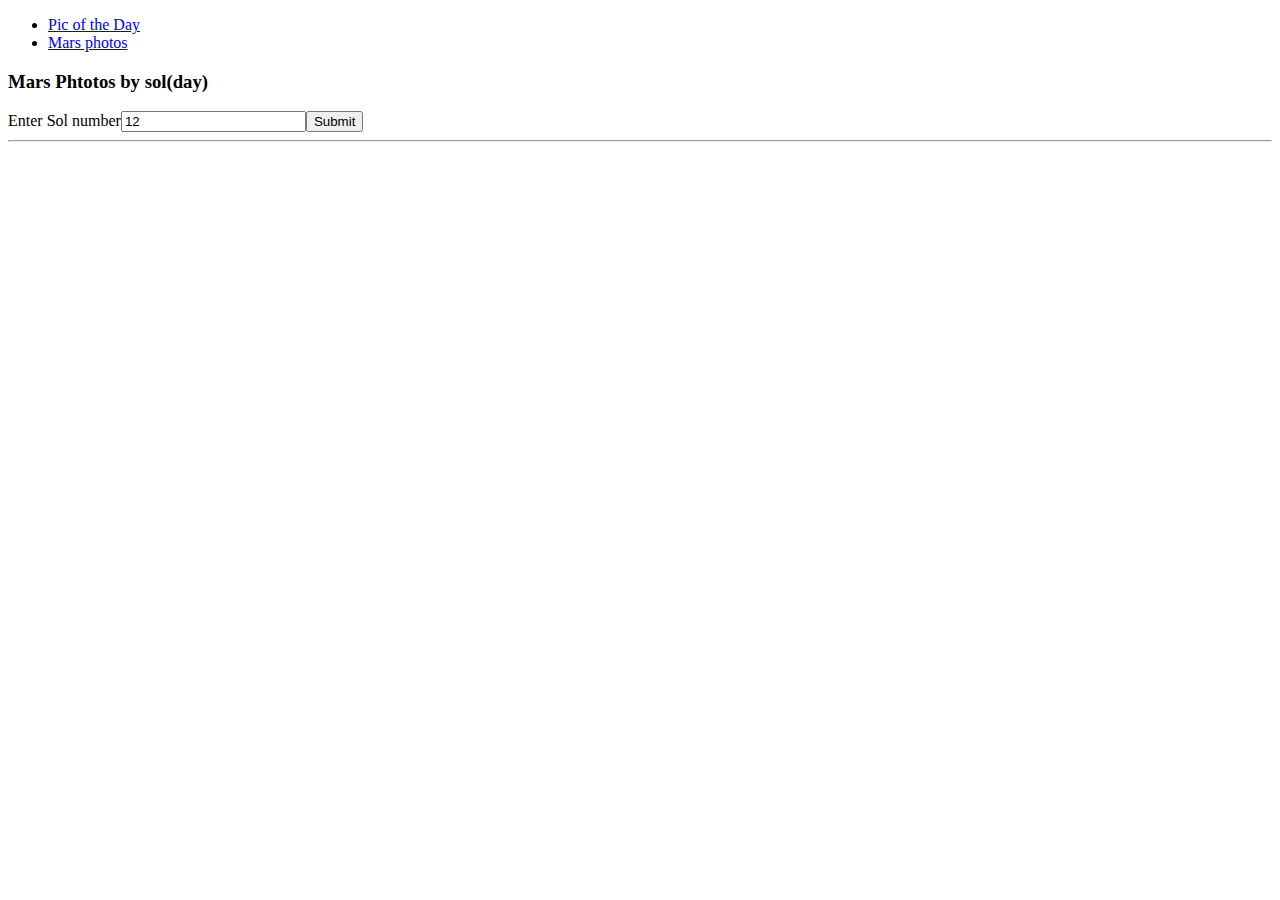
==== mars.html @ 7e1c87ad "saving old work" ====
<!DOCTYPE html>
<html lang="en">
<head>
    <meta charset="UTF-8">
    <meta http-equiv="X-UA-Compatible" content="IE=edge">
    <meta name="viewport" content="width=device-width, initial-scale=1.0">
    <script src = "https://ajax.googleapis.com/ajax/libs/jquery/3.2.1/jquery.min.js"></script>
    <link rel="stylesheet" href="https://cdn.jsdelivr.net/npm/bootstrap@4.1.3/dist/css/bootstrap.min.css" integrity="sha384-MCw98/SFnGE8fJT3GXwEOngsV7Zt27NXFoaoApmYm81iuXoPkFOJwJ8ERdknLPMO" crossorigin="anonymous">
    <style>
      img{
        width:450px;
        height: auto;
      }
    </style>
    <title>Mars photos</title>
</head>
<body>
    <ul class="nav nav-tabs">
        <li class="nav-item">
          <a class="nav-link "  href="index.html">Pic of the Day</a>
        </li>
        <li class="nav-item">
          <a class="nav-link active" href="mars.html">Mars photos</a>
        </li>
      </ul>
      <div class="container" id="photobank">
      <h3>Mars Phtotos by sol(day)</h3>
      <label>Enter Sol number</label><input type="number" id="sol" value="12"><button onclick="getPhotos()">Submit</button>
      <hr>
          </div>
    </body>
    <script>
         let nasakey = 'yymUPgNJyTXUIFwoJ0fZLMv4tYf446P4bAROvs1t'
    function getPhotos(){//pulls events from the server to create radio buttons 
        const xhttp = new XMLHttpRequest();
        xhttp.onload = function() {
        let string = this.responseText
        let j = JSON.parse(string)
        //once loaded type code here
            console.log(j.photos)
            for(let i = 0;i < j.photos.length;i++){
                let img  = $(document.createElement('img'))
                img.attr({'src':j.photos[i].img_src})
                $('#photobank').append(img)      
            }
        }
    xhttp.open("GET", 'https://api.nasa.gov/mars-photos/api/v1/rovers/curiosity/photos?sol='+$('#sol').val()+'&page=2&api_key='+ nasakey, true);
    xhttp.send();
}
getPhotos()
    </script>

</html>
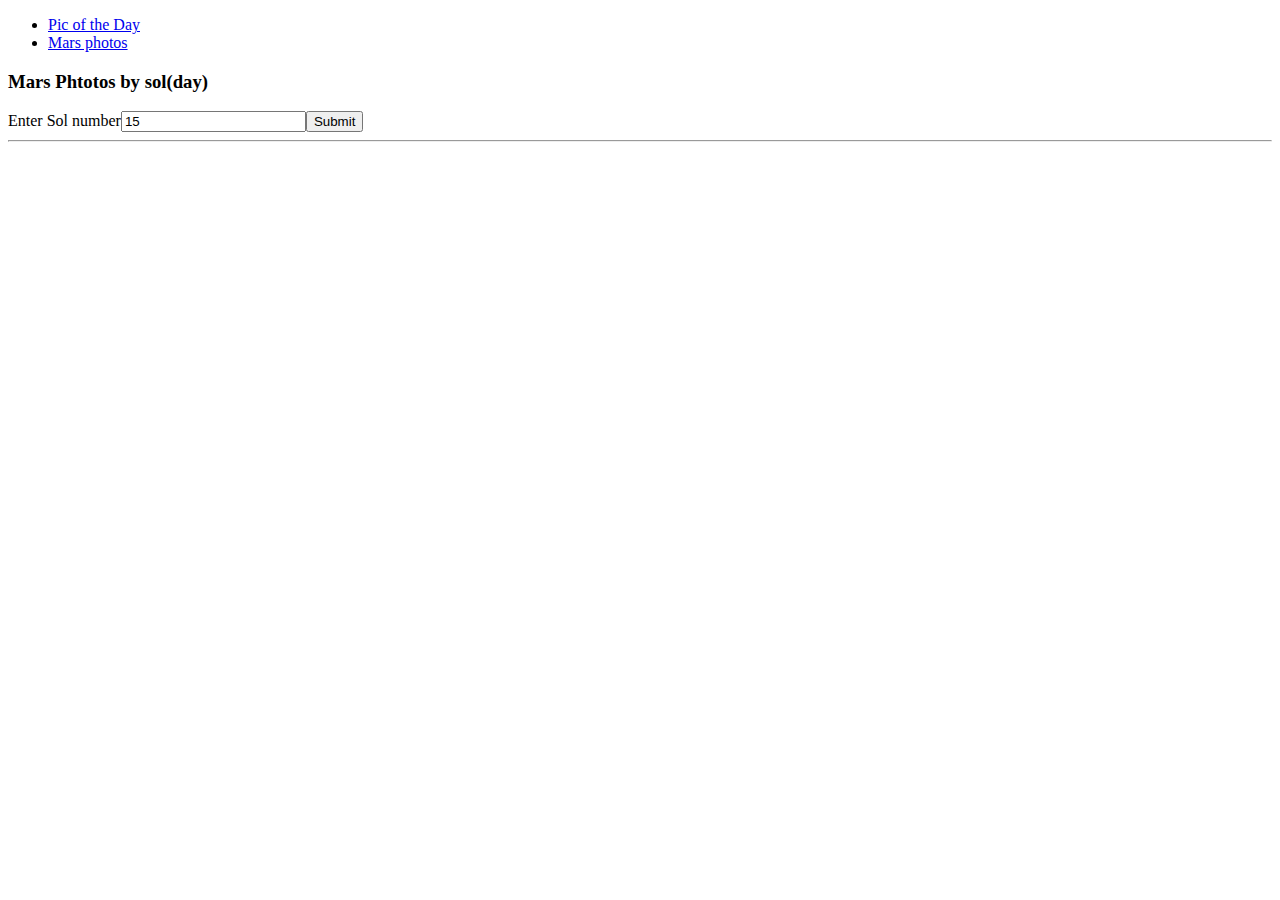
==== commit dd7cc137: "big fix" ====
--- a/mars.html
+++ b/mars.html
@@ -23,10 +23,11 @@
           <a class="nav-link active" href="mars.html">Mars photos</a>
         </li>
       </ul>
+      
+      <h3>Mars Phtotos by sol(day)</h3>
+      <label>Enter Sol number</label><input type="number" id="sol" value="15"><button onclick="getPhotos()">Submit</button>
+      <hr>
       <div class="container" id="photobank">
-      <h3>Mars Phtotos by sol(day)</h3>
-      <label>Enter Sol number</label><input type="number" id="sol" value="12"><button onclick="getPhotos()">Submit</button>
-      <hr>
           </div>
     </body>
     <script>
@@ -38,6 +39,7 @@
         let j = JSON.parse(string)
         //once loaded type code here
             console.log(j.photos)
+            $("#photobank").empty();
             for(let i = 0;i < j.photos.length;i++){
                 let img  = $(document.createElement('img'))
                 img.attr({'src':j.photos[i].img_src})
@@ -47,7 +49,7 @@
     xhttp.open("GET", 'https://api.nasa.gov/mars-photos/api/v1/rovers/curiosity/photos?sol='+$('#sol').val()+'&page=2&api_key='+ nasakey, true);
     xhttp.send();
 }
-getPhotos()
+//getPhotos()
     </script>
 
 </html>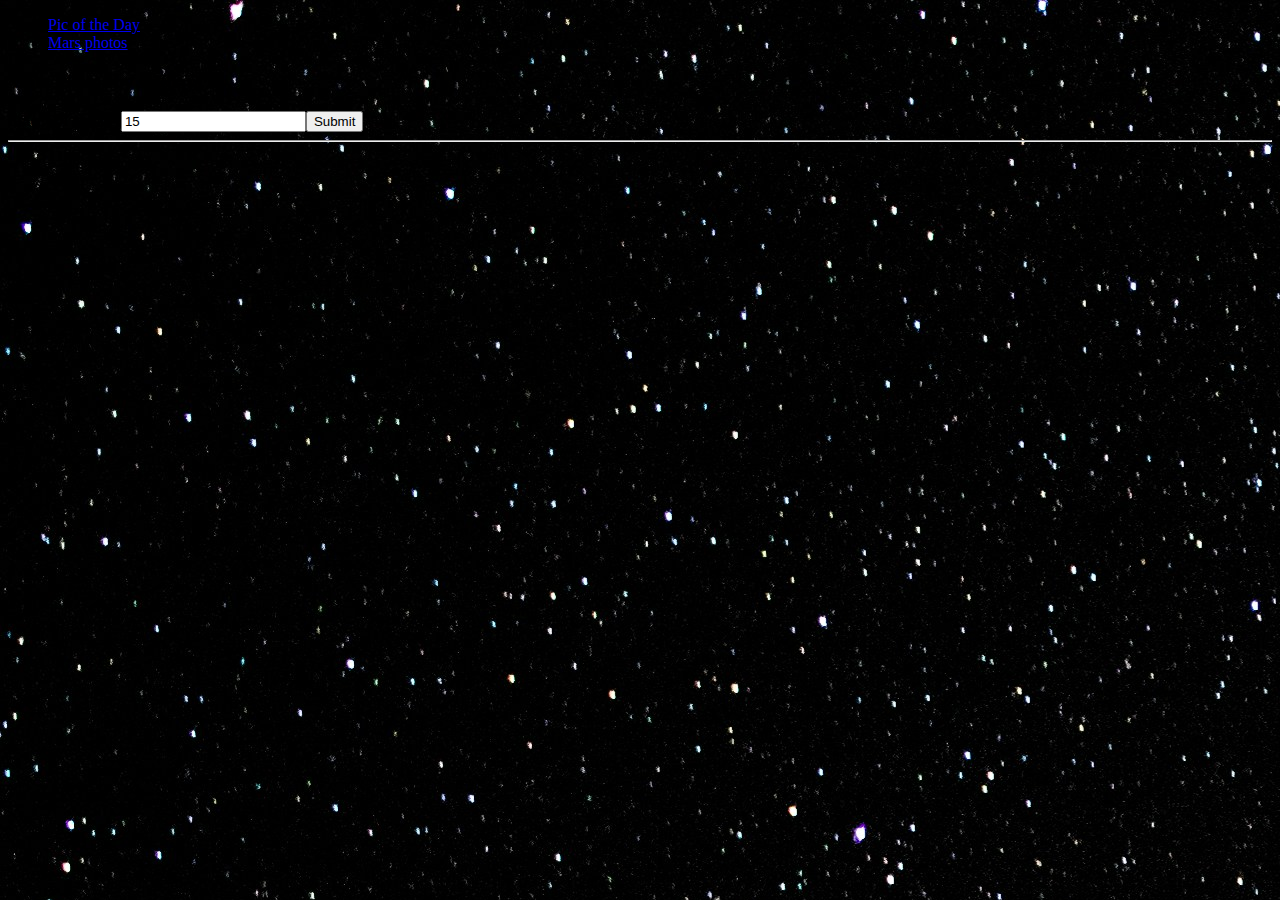
==== commit 2f21d9a6: "Added background to website" ====
--- a/mars.html
+++ b/mars.html
@@ -6,6 +6,7 @@
     <meta name="viewport" content="width=device-width, initial-scale=1.0">
     <script src = "https://ajax.googleapis.com/ajax/libs/jquery/3.2.1/jquery.min.js"></script>
     <link rel="stylesheet" href="https://cdn.jsdelivr.net/npm/bootstrap@4.1.3/dist/css/bootstrap.min.css" integrity="sha384-MCw98/SFnGE8fJT3GXwEOngsV7Zt27NXFoaoApmYm81iuXoPkFOJwJ8ERdknLPMO" crossorigin="anonymous">
+    <link rel="stylesheet" href="./style.css">
     <style>
       img{
         width:450px;
@@ -24,7 +25,7 @@
         </li>
       </ul>
       
-      <h3>Mars Phtotos by sol(day)</h3>
+      <h3>Mars Photos by sol(day)</h3>
       <label>Enter Sol number</label><input type="number" id="sol" value="15"><button onclick="getPhotos()">Submit</button>
       <hr>
       <div class="container" id="photobank">
--- a/style.css
+++ b/style.css
@@ -0,0 +1,3 @@
+body {
+    background-image: url('./images/space.jpg');
+}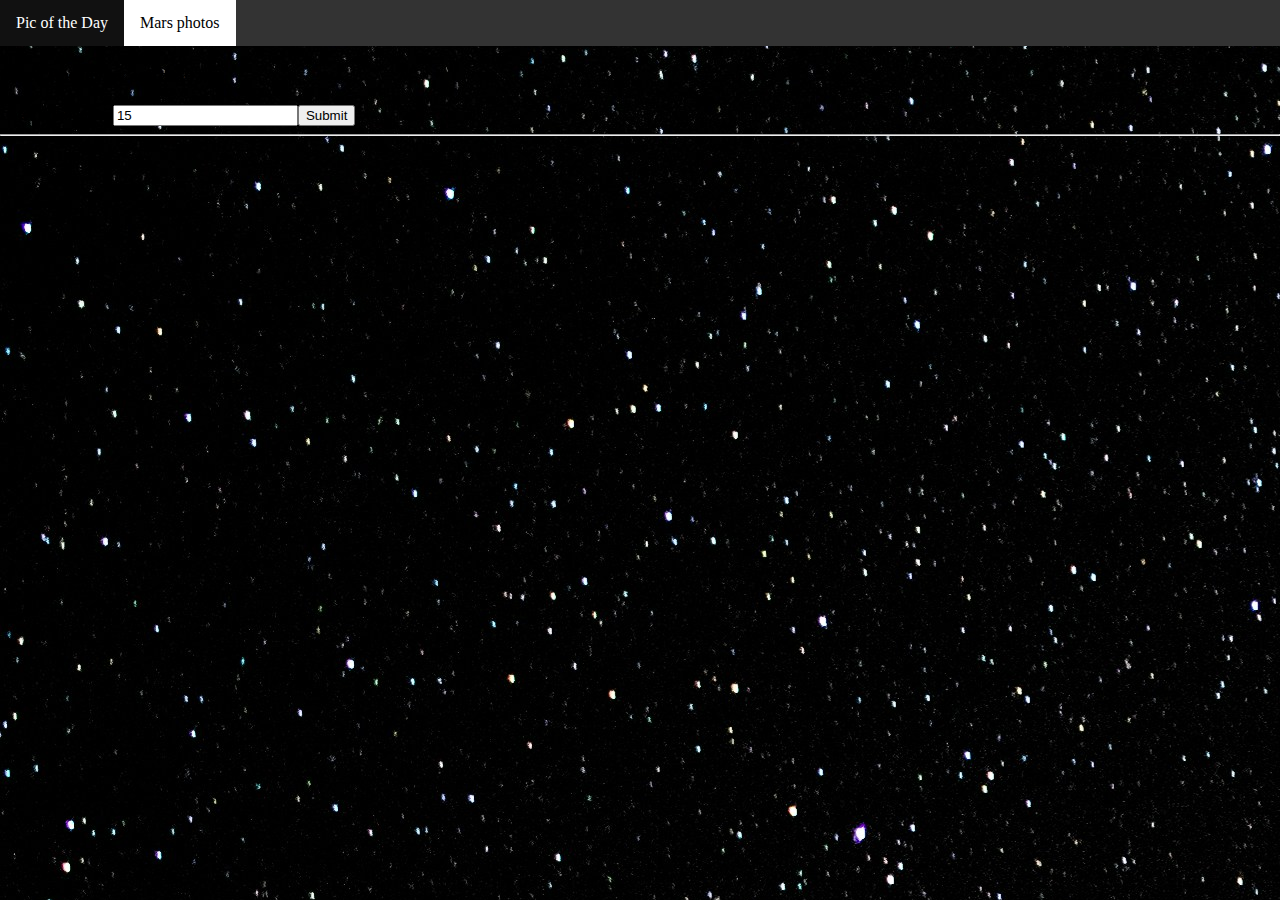
==== commit e7f2a95b: "added navbar" ====
--- a/mars.html
+++ b/mars.html
@@ -5,32 +5,33 @@
     <meta http-equiv="X-UA-Compatible" content="IE=edge">
     <meta name="viewport" content="width=device-width, initial-scale=1.0">
     <script src = "https://ajax.googleapis.com/ajax/libs/jquery/3.2.1/jquery.min.js"></script>
-    <link rel="stylesheet" href="https://cdn.jsdelivr.net/npm/bootstrap@4.1.3/dist/css/bootstrap.min.css" integrity="sha384-MCw98/SFnGE8fJT3GXwEOngsV7Zt27NXFoaoApmYm81iuXoPkFOJwJ8ERdknLPMO" crossorigin="anonymous">
+    <!-- <link rel="stylesheet" href="https://cdn.jsdelivr.net/npm/bootstrap@4.1.3/dist/css/bootstrap.min.css" integrity="sha384-MCw98/SFnGE8fJT3GXwEOngsV7Zt27NXFoaoApmYm81iuXoPkFOJwJ8ERdknLPMO" crossorigin="anonymous"> -->
     <link rel="stylesheet" href="./style.css">
-    <style>
-      img{
-        width:450px;
-        height: auto;
-      }
-    </style>
-    <title>Mars photos</title>
+    <link rel="stylesheet" href="./navbar.css">
+    <link rel="stylesheet" href="./mars.css">
+    <title>Curiosity Photos</title>
 </head>
 <body>
-    <ul class="nav nav-tabs">
-        <li class="nav-item">
-          <a class="nav-link "  href="index.html">Pic of the Day</a>
-        </li>
-        <li class="nav-item">
-          <a class="nav-link active" href="mars.html">Mars photos</a>
-        </li>
-      </ul>
+  <nav>
+    <ul >
+      <li>
+        <a href="index.html">Pic of the Day</a>
+      </li>
+      <li class="nav-item">
+        <a class="active" href="mars.html">Mars photos</a>
+      </li>
+    </ul>
+  </nav>
+
       
       <h3>Mars Photos by sol(day)</h3>
       <label>Enter Sol number</label><input type="number" id="sol" value="15"><button onclick="getPhotos()">Submit</button>
       <hr>
-      <div class="container" id="photobank">
-          </div>
-    </body>
+
+      
+      <div id="photobank">
+      </div>
+</body>
     <script>
          let nasakey = 'yymUPgNJyTXUIFwoJ0fZLMv4tYf446P4bAROvs1t'
     function getPhotos(){//pulls events from the server to create radio buttons 
--- a/style.css
+++ b/style.css
@@ -1,3 +1,36 @@
 body {
     background-image: url('./images/space.jpg');
-}+    margin: 0px;
+    
+}
+
+main {
+   justify-content: center;
+    align-items: center;
+    display: flex; 
+}
+
+.container {
+    border-color: white;
+    border-style: solid;
+    background-color: rgba(255, 255, 255, 0.062);
+
+    max-width: max-content;
+    padding: 25px 75px;
+
+    margin-top: 100px;
+    display: flex;
+
+    color: white;
+    text-align: center;
+}
+
+#title {
+    font-size: 40px;;
+}
+
+#picname {
+    font-size: 20px;
+}
+
+
--- a/navbar.css
+++ b/navbar.css
@@ -0,0 +1,31 @@
+body{
+    margin:0;
+}
+ul {
+    list-style-type: none;
+    margin: 0;
+    padding: 0;
+    overflow: hidden;
+    background-color: #333;
+  }
+  
+  li {
+    float: left;
+  }
+  
+  li a {
+    display: block;
+    color: white;
+    text-align: center;
+    padding: 14px 16px;
+    text-decoration: none;
+  }
+  
+  li a:hover:not(.active) {
+    background-color: #111;
+  }
+  
+  .active {
+    background-color: white;
+    color: black;
+  }--- a/mars.css
+++ b/mars.css
@@ -0,0 +1,5 @@
+img{
+    width:450px;
+    height: auto;
+  }
+  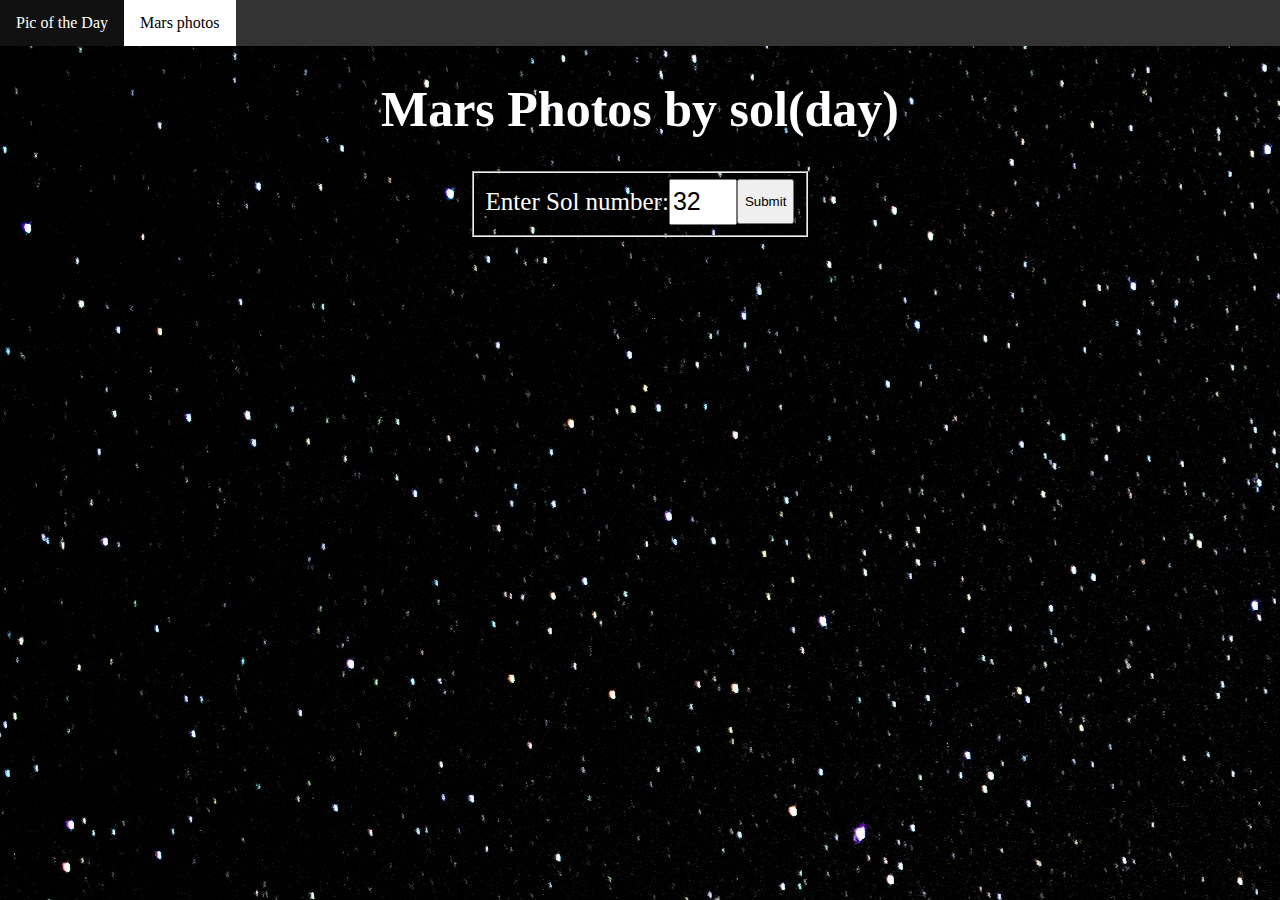
==== commit b00bcc24: "styled mars page" ====
--- a/mars.html
+++ b/mars.html
@@ -23,12 +23,13 @@
     </ul>
   </nav>
 
-      
-      <h3>Mars Photos by sol(day)</h3>
-      <label>Enter Sol number</label><input type="number" id="sol" value="15"><button onclick="getPhotos()">Submit</button>
-      <hr>
+      <div class="center">
+      <h1>Mars Photos by sol(day)</h1>
+      <fieldset>
+      <label for="sol">Enter Sol number: </label><input type="number" id="sol" value="32"><button onclick="getPhotos()">Submit</button>
+      </fieldset>
+      </div>
 
-      
       <div id="photobank">
       </div>
 </body>
--- a/navbar.css
+++ b/navbar.css
@@ -8,24 +8,20 @@
     overflow: hidden;
     background-color: #333;
   }
-  
-  li {
+li {
     float: left;
   }
-  
-  li a {
+li a {
     display: block;
     color: white;
     text-align: center;
     padding: 14px 16px;
     text-decoration: none;
   }
-  
-  li a:hover:not(.active) {
+li a:hover:not(.active) {
     background-color: #111;
   }
-  
-  .active {
+.active {
     background-color: white;
     color: black;
   }--- a/mars.css
+++ b/mars.css
@@ -1,5 +1,42 @@
+.center{
+    display: flex;
+    align-items: center;
+    flex-direction: column;
+}
 img{
-    width:450px;
+    width:400px;
     height: auto;
   }
-  +#photobank {
+    display: flex;
+    justify-content: center;
+    flex-wrap: wrap;
+    gap: 35px;
+    padding: 50px;
+}
+
+label{
+    color: white;
+}
+h1{
+    color: white;
+    font-size: 50px;
+}
+
+fieldset{
+    width: max-content;
+    display: flex;
+    justify-content: center;
+    align-items: center;
+}
+label{
+    font-size: 25px;
+}
+input{
+    width: 60px;
+    aspect-ratio: 3/2;
+    font-size: 25px;
+}
+button{
+    height: 45px;
+}